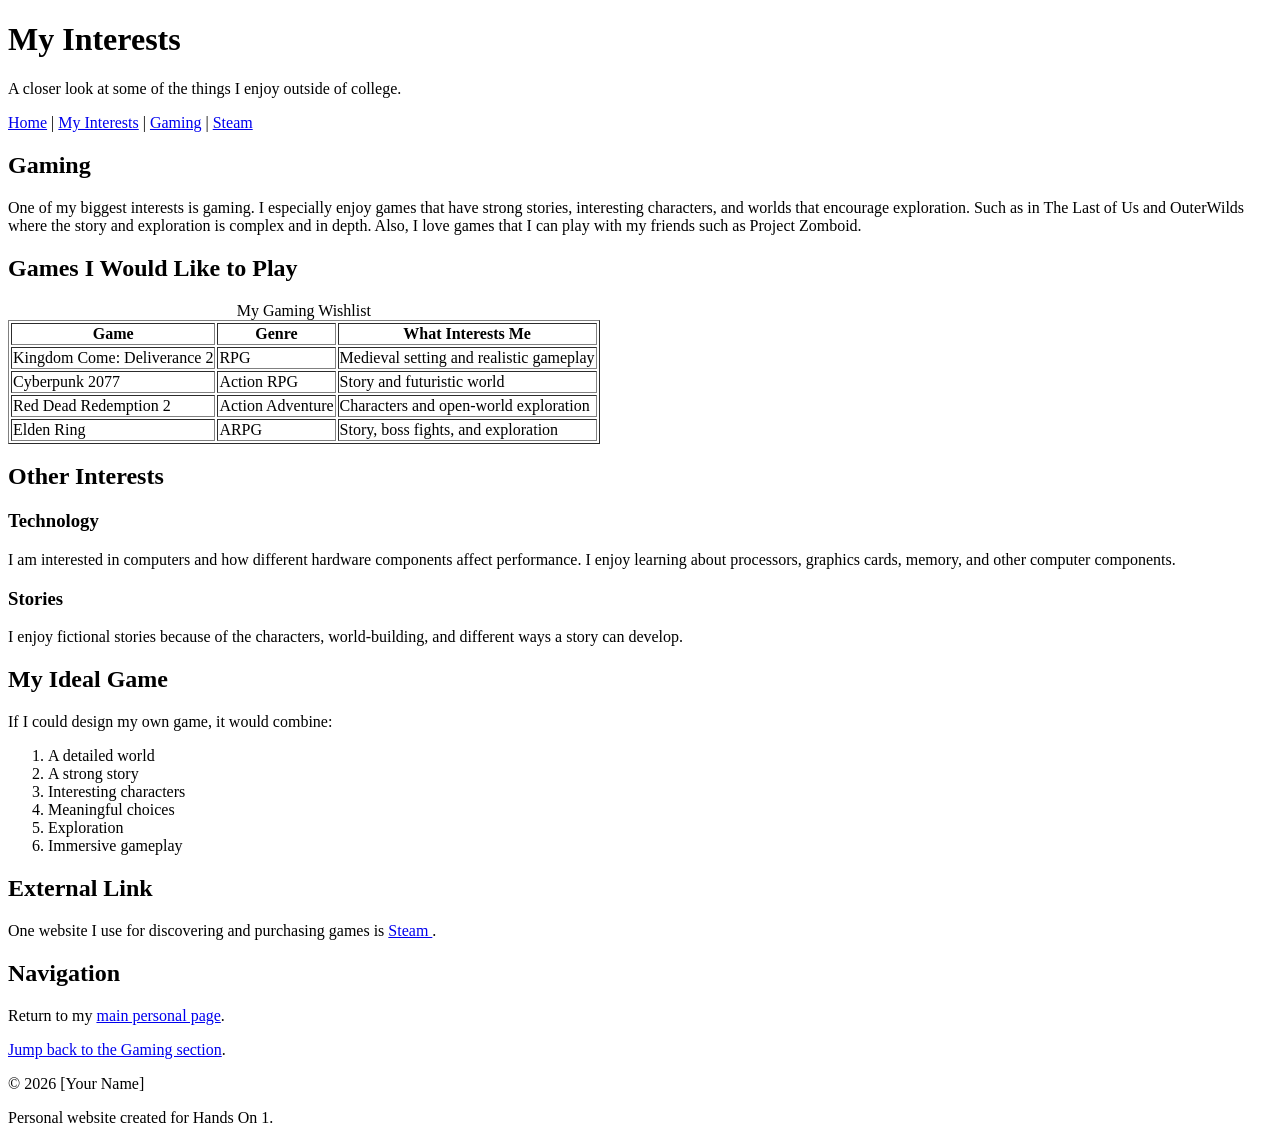
==== interests.html @ 2cdda984 "Added personal HTML website" ====
<!DOCTYPE html>
<html lang="en">

<head>
    <meta charset="UTF-8">
    <meta name="viewport" content="width=device-width, initial-scale=1.0">
    <title>My Interests</title>
</head>

<body>

    <header>

        <h1>My Interests</h1>

        <p>
            A closer look at some of the things I enjoy outside of college.
        </p>

        <nav>
            <a href="profile.html">Home</a> |
            <a href="interests.html">My Interests</a> |
            <a href="#gaming">Gaming</a> |
            <a href="https://store.steampowered.com/" target="_blank">
                Steam
            </a>
        </nav>

    </header>


    <main>

        <section id="gaming">

            <h2>Gaming</h2>

            <p>
                One of my biggest interests is gaming. I especially enjoy games
                that have strong stories, interesting characters, and worlds that
                encourage exploration. Such as in The Last of Us and OuterWilds
                where the story and exploration is complex and in depth. Also,
                I love games that I can play with my friends such as Project Zomboid.
            </p>

        </section>


        <section>

            <h2>Games I Would Like to Play</h2>

            <table border="1">

                <caption>My Gaming Wishlist</caption>

                <thead>
                    <tr>
                        <th>Game</th>
                        <th>Genre</th>
                        <th>What Interests Me</th>
                    </tr>
                </thead>

                <tbody>

                    <tr>
                        <td>Kingdom Come: Deliverance 2</td>
                        <td>RPG</td>
                        <td>Medieval setting and realistic gameplay</td>
                    </tr>

                    <tr>
                        <td>Cyberpunk 2077</td>
                        <td>Action RPG</td>
                        <td>Story and futuristic world</td>
                    </tr>

                    <tr>
                        <td>Red Dead Redemption 2</td>
                        <td>Action Adventure</td>
                        <td>Characters and open-world exploration</td>
                    </tr>

                    <tr>
                        <td>Elden Ring</td>
                        <td>ARPG</td>
                        <td>Story, boss fights, and exploration</td>
                    </tr>

                </tbody>

            </table>

        </section>


        <section>

            <h2>Other Interests</h2>

            <article>

                <h3>Technology</h3>

                <p>
                    I am interested in computers and how different hardware
                    components affect performance. I enjoy learning about
                    processors, graphics cards, memory, and other computer
                    components.
                </p>

            </article>


            <article>

                <h3>Stories</h3>

                <p>
                    I enjoy fictional stories because of the characters,
                    world-building, and different ways a story can develop.
                </p>

            </article>

        </section>


        <section>

            <h2>My Ideal Game</h2>

            <p>
                If I could design my own game, it would combine:
            </p>

            <ol>
                <li>A detailed world</li>
                <li>A strong story</li>
                <li>Interesting characters</li>
                <li>Meaningful choices</li>
                <li>Exploration</li>
                <li>Immersive gameplay</li>
            </ol>

        </section>


        <aside>

            <h2>External Link</h2>

            <p>
                One website I use for discovering and purchasing games is
                <a href="https://store.steampowered.com/" target="_blank">
                    Steam
                </a>.
            </p>

        </aside>


        <section>

            <h2>Navigation</h2>

            <p>
                Return to my
                <a href="interests.html">main personal page</a>.
            </p>

            <p>
                <a href="#gaming">Jump back to the Gaming section</a>.
            </p>

        </section>

    </main>


    <footer>

        <p>
            &copy; 2026 [Your Name]
        </p>

        <p>
            Personal website created for Hands On 1.
        </p>

    </footer>

</body>

</html>
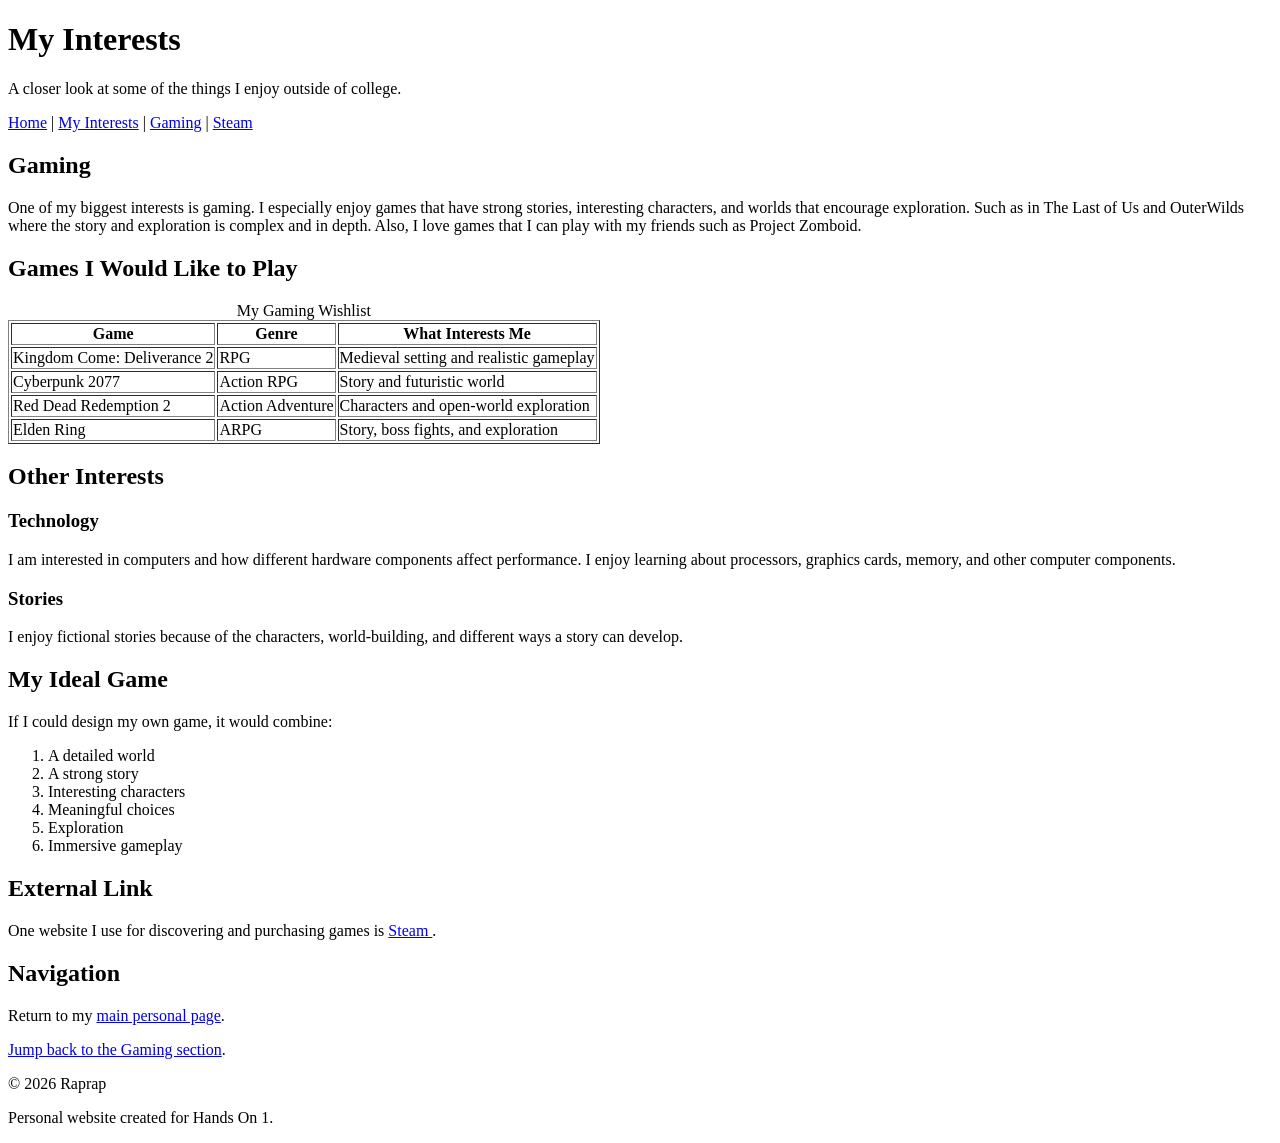
==== commit 3ba351f2: "Updated interests page" ====
--- a/interests.html
+++ b/interests.html
@@ -18,7 +18,7 @@
         </p>
 
         <nav>
-            <a href="profile.html">Home</a> |
+            <a href="index.html">Home</a> |
             <a href="interests.html">My Interests</a> |
             <a href="#gaming">Gaming</a> |
             <a href="https://store.steampowered.com/" target="_blank">
@@ -167,7 +167,7 @@
 
             <p>
                 Return to my
-                <a href="interests.html">main personal page</a>.
+                <a href="index.html">main personal page</a>.
             </p>
 
             <p>
@@ -182,7 +182,7 @@
     <footer>
 
         <p>
-            &copy; 2026 [Your Name]
+            &copy; 2026 Raprap
         </p>
 
         <p>
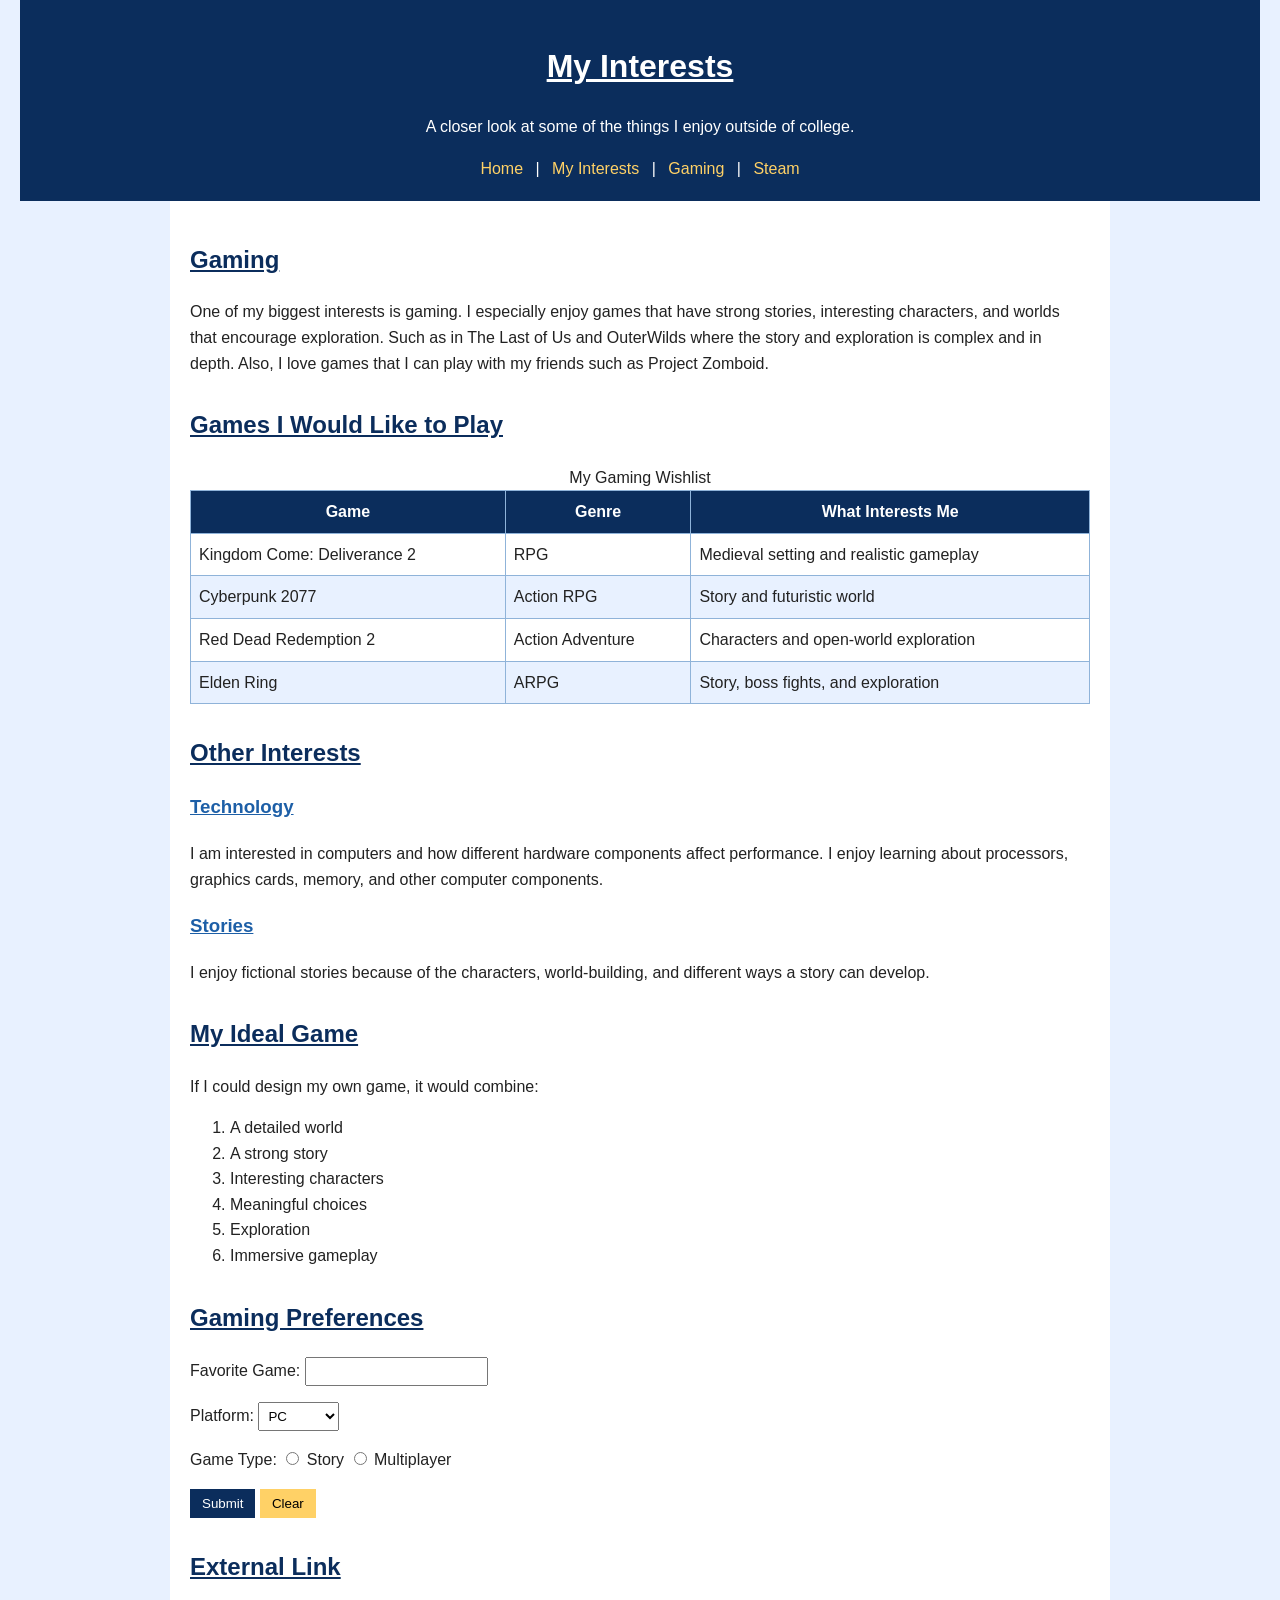
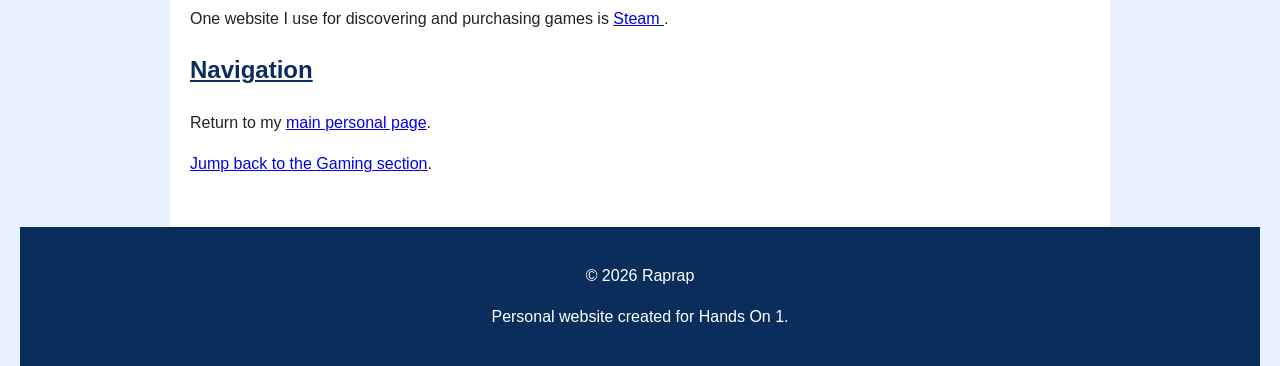
==== commit bff6d4e3: "Updated HTML (missing inputs) and added style CSS" ====
--- a/interests.html
+++ b/interests.html
@@ -5,6 +5,7 @@
     <meta charset="UTF-8">
     <meta name="viewport" content="width=device-width, initial-scale=1.0">
     <title>My Interests</title>
+    <link rel="stylesheet" href="style.css">
 </head>
 
 <body>
@@ -146,6 +147,41 @@
 
         </section>
 
+        <section>
+            <h2>Gaming Preferences</h2>
+
+            <form>
+
+                <p>
+                    <label for="favorite">Favorite Game:</label>
+                    <input type="text" id="favorite" name="favorite">
+                </p>
+
+                <p>
+                    <label for="platform">Platform:</label>
+                    <select id="platform" name="platform">
+                        <option value="pc">PC</option>
+                        <option value="console">Console</option>
+                        <option value="mobile">Mobile</option>
+                    </select>
+                </p>
+
+                <p>
+                    Game Type:
+                    <input type="radio" id="story" name="type" value="story">
+                    <label for="story">Story</label>
+
+                    <input type="radio" id="multiplayer" name="type" value="multiplayer">
+                    <label for="multiplayer">Multiplayer</label>
+                </p>
+
+                <p>
+                    <input type="submit" value="Submit">
+                    <input type="reset" value="Clear">
+                </p>
+
+            </form>
+        </section>
 
         <aside>
 
--- a/style.css
+++ b/style.css
@@ -0,0 +1,110 @@
+body {
+    font-family: Arial, sans-serif;
+    line-height: 1.6;
+    margin: 0;
+    padding: 0 20px;
+    background-color: #e8f1ff;
+    color: #222;
+}
+
+header {
+    text-align: center;
+    padding: 20px;
+    background-color: #0b2d5c;
+    color: white;
+}
+
+nav {
+    margin-top: 15px;
+}
+
+nav a {
+    color: #ffd166;
+    margin: 0 8px;
+    text-decoration: none;
+}
+
+nav a:hover {
+    color: white;
+    text-decoration: underline;
+}
+
+main {
+    max-width: 900px;
+    margin: auto;
+    background-color: white;
+    padding: 20px;
+}
+
+section {
+    margin-bottom: 30px;
+}
+
+h1,
+h2,
+h3 {
+    text-decoration: underline;
+}
+
+h2 {
+    color: #0b2d5c;
+}
+
+h3 {
+    color: #1d5fa7;
+}
+
+figure {
+    margin: 20px 0;
+}
+
+img {
+    margin: 5px;
+    border: 3px solid #b8d4f5;
+    border-radius: 8px;
+}
+
+table {
+    border-collapse: collapse;
+    width: 100%;
+}
+
+th {
+    background-color: #0b2d5c;
+    color: white;
+}
+
+th,
+td {
+    padding: 8px;
+    border: 1px solid #8fb3d9;
+}
+
+tr:nth-child(even) {
+    background-color: #e8f1ff;
+}
+
+input,
+select {
+    padding: 5px;
+}
+
+input[type="submit"] {
+    background-color: #0b2d5c;
+    color: white;
+    border: none;
+    padding: 7px 12px;
+}
+
+input[type="reset"] {
+    background-color: #ffd166;
+    border: none;
+    padding: 7px 12px;
+}
+
+footer {
+    text-align: center;
+    padding: 20px;
+    background-color: #0b2d5c;
+    color: white;
+}
